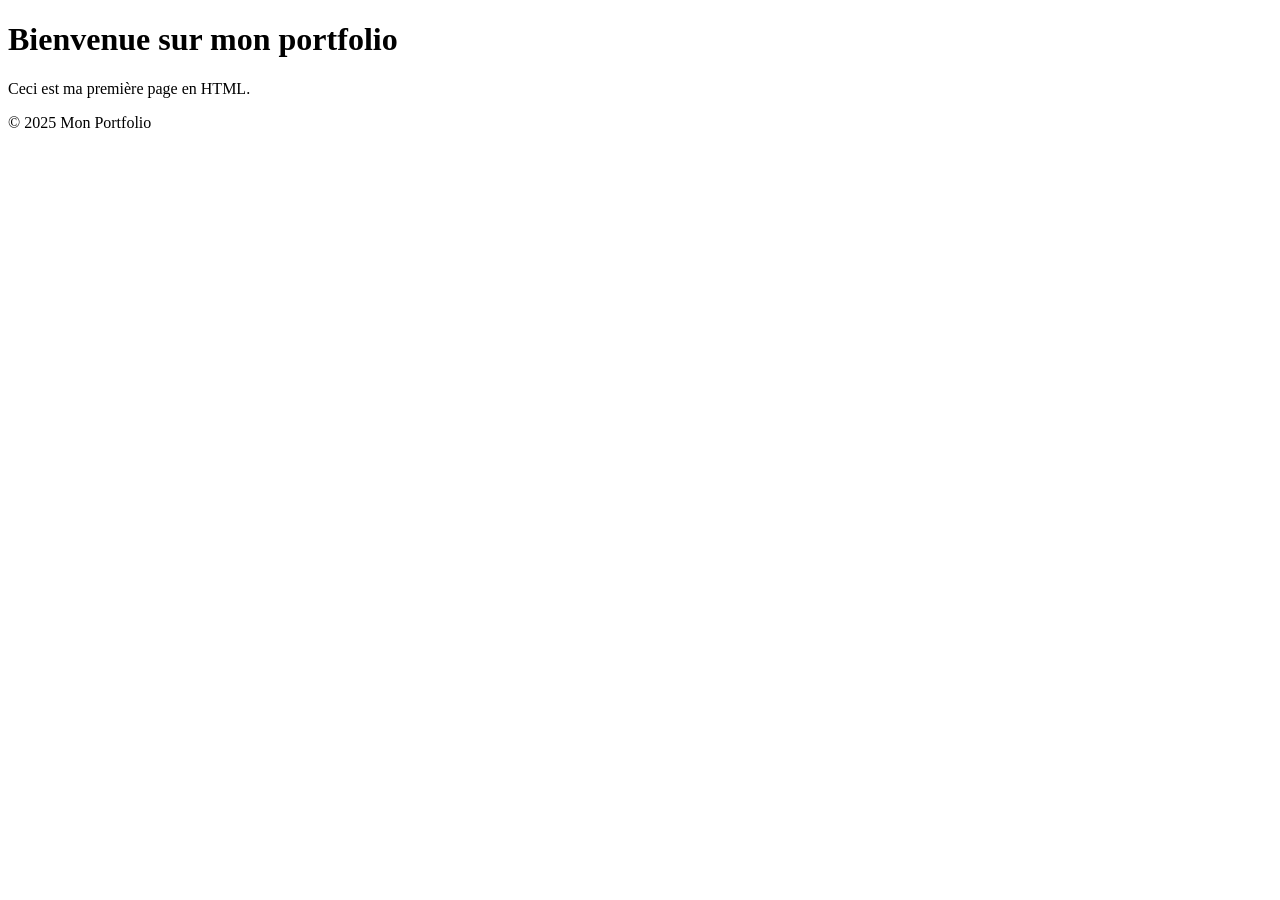
==== index.html @ 298b0413 "[+] add: index.html, la base de mon portfolio" ====
<!DOCTYPE html>
<html lang="fr">

<head>
    <meta charset="UTF-8">
    <meta name="viewport" content="width=device-width, initial-scale=1.0">
    <title>Mon Site</title>
</head>

<body>
    <header>
        <h1>Bienvenue sur mon portfolio</h1>
    </header>
    <main>
        <p>Ceci est ma première page en HTML.</p>
    </main>
    <footer>
        <p>&copy; 2025 Mon Portfolio</p>
    </footer>
</body>

</html>
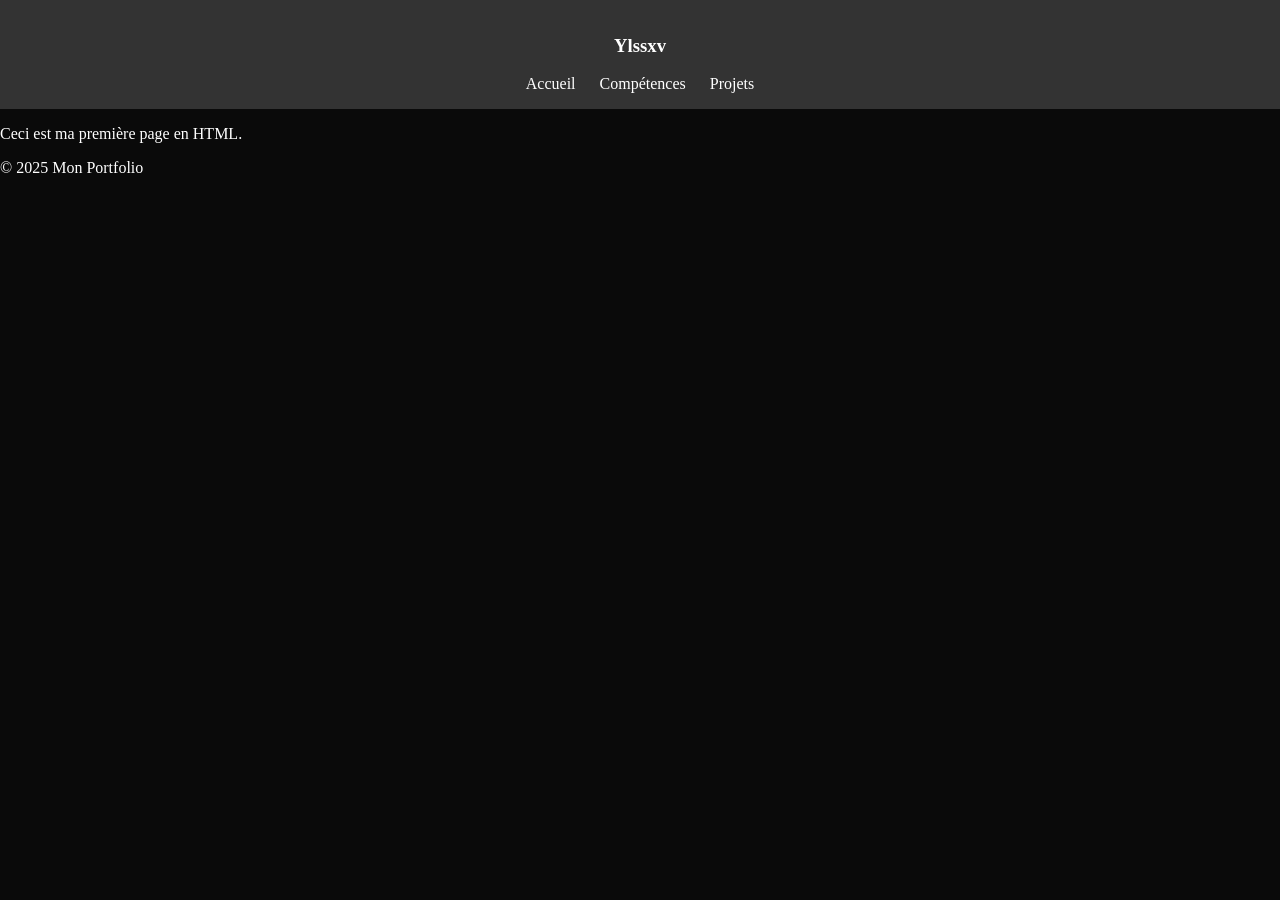
==== commit 5923ce1b: "[+]add: style.css, ajout d'un header, d'une couleur de fond, et d'une couleur blanche pour le texte " ====
--- a/index.html
+++ b/index.html
@@ -5,11 +5,19 @@
     <meta charset="UTF-8">
     <meta name="viewport" content="width=device-width, initial-scale=1.0">
     <title>Mon Site</title>
+    <link rel="stylesheet" href="css/style.css">
 </head>
 
 <body>
     <header>
-        <h1>Bienvenue sur mon portfolio</h1>
+        <h3>Ylssxv</h3>
+        <nav>
+            <ul>
+                <li>Accueil</li>
+                <li>Compétences</li>
+                <li>Projets</li>
+            </ul>
+        </nav>
     </header>
     <main>
         <p>Ceci est ma première page en HTML.</p>
--- a/css/style.css
+++ b/css/style.css
@@ -0,0 +1,37 @@
+/* Applique des réglages globaux : supprime marges et paddings par défaut, force la largeur à 100%, définit la couleur de fond et la couleur du texte. */
+body, html {
+    margin: 0;
+    padding: 0;
+    width: 100%;
+    background-color: #0a0a0a;
+    color: white;
+}
+
+/* Style de l'en-tête : définit la couleur de fond, la couleur du texte, un padding, centre le texte, prend toute la largeur et utilise box-sizing pour inclure le padding dans la largeur totale. */
+header {
+    background-color: #333;
+    color: white;
+    padding: 1rem;
+    text-align: center;
+    width: 100%;
+    box-sizing: border-box;
+}
+
+/* Enlève les puces et les marges/paddings par défaut de la liste utilisée pour la navigation. */
+nav ul {
+  list-style: none;
+  margin: 0;
+  padding: 0;
+}
+
+/* Affiche les éléments de la liste côte à côte (inline) et ajoute un espacement horizontal entre eux. */
+nav li {
+  display: inline;
+  margin: 0 10px;
+}
+
+/* Style des liens de navigation : couleur blanche et suppression du soulignement par défaut. */
+nav a {
+  color: white;
+  text-decoration: none;
+}
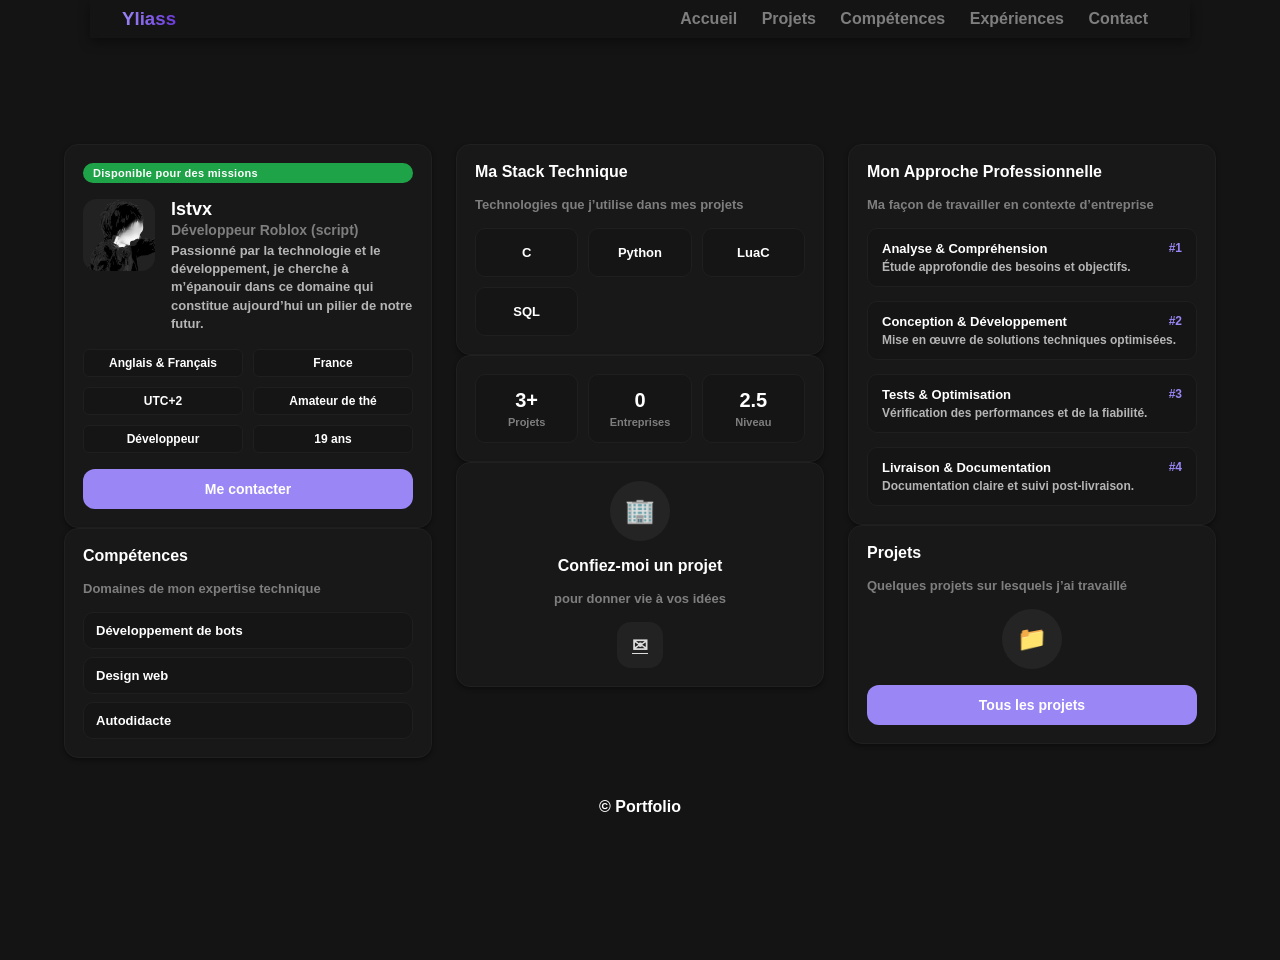
==== commit e0977ae1: "[+]add: base/components/variables/.css and pages css folder, others pages were added" ====
--- a/index.html
+++ b/index.html
@@ -5,26 +5,138 @@
     <meta charset="UTF-8">
     <meta name="viewport" content="width=device-width, initial-scale=1.0">
     <title>Mon Site</title>
-    <link rel="stylesheet" href="css/style.css">
+    <link rel="stylesheet" href="css/base.css">
+    <link rel="stylesheet" href="css/components.css">
+    <link rel="stylesheet" href="css/pages/index.css">
 </head>
 
 <body>
+
     <header>
-        <h3>Ylssxv</h3>
+        <h3>Yliass</h3>
+        <input type="checkbox" id="nav-toggle" class="nav-toggle" aria-label="Ouvrir le menu">
+        <label for="nav-toggle" class="nav-icon" aria-hidden="true">☰</label>
         <nav>
             <ul>
-                <li>Accueil</li>
-                <li>Compétences</li>
-                <li>Projets</li>
+				<li><a href="index.html">Accueil</a></li>
+				<li><a href="projets.html">Projets</a></li>
+				<li><a href="competences.html">Compétences</a></li>
+				<li><a href="experiences.html">Expériences</a></li>
+				<li><a href="contact.html">Contact</a></li>
             </ul>
         </nav>
     </header>
-    <main>
-        <p>Ceci est ma première page en HTML.</p>
+
+    <main class="main-grid">
+        <section class="grid">
+            <div class="col col-left">
+                <article class="panel profile">
+                    <span class="badge success">Disponible pour des missions</span>
+                    <div class="profile-top">
+                        <img src="images/pfp.png" alt="Photo de profil" class="avatar-xl">
+                        <div class="profile-info">
+                            <h4 class="profile-name">lstvx</h4>
+                            <p class="profile-role">Développeur Roblox (script)</p>
+                            <p class="profile-desc">Passionné par la technologie et le développement, je cherche à m’épanouir dans ce domaine qui constitue aujourd’hui un pilier de notre futur.</p>
+                        </div>
+                    </div>
+                    <div class="info-grid">
+                        <div class="info-chip">Anglais & Français</div>
+                        <div class="info-chip">France</div>
+                        <div class="info-chip">UTC+2</div>
+                        <div class="info-chip">Amateur de thé</div>
+                        <div class="info-chip">Développeur</div>
+                        <div class="info-chip">19 ans</div>
+                    </div>
+                    <a href="contact.html" class="btn-wide action-primary" role="button">Me contacter</a>
+                </article>
+
+                <article class="panel skills">
+                    <h4 class="panel-title">Compétences</h4>
+                    <p class="panel-sub">Domaines de mon expertise technique</p>
+                    <ul class="skill-list">
+                        <li class="skill-item">Développement de bots</li>
+                        <li class="skill-item">Design web</li>
+                        <li class="skill-item">Autodidacte</li>
+                    </ul>
+                </article>
+            </div>
+
+            <div class="col col-middle">
+                <article class="panel stack">
+                    <h4 class="panel-title">Ma Stack Technique</h4>
+                    <p class="panel-sub">Technologies que j’utilise dans mes projets</p>
+                    <div class="stack-grid">
+                        <div class="stack-item">C</div>
+                        <div class="stack-item">Python</div>
+                        <div class="stack-item">LuaC</div>
+                        <div class="stack-item">SQL</div>
+                    </div>
+                </article>
+
+                <article class="panel stats">
+                    <div class="stats-grid">
+                        <div class="stat">
+                            <span class="stat-value">3+</span>
+                            <span class="stat-label">Projets</span>
+                        </div>
+                        <div class="stat">
+                            <span class="stat-value">0</span>
+                            <span class="stat-label">Entreprises</span>
+                        </div>
+                        <div class="stat">
+                            <span class="stat-value">2.5</span>
+                            <span class="stat-label">Niveau</span>
+                        </div>
+                    </div>
+                </article>
+
+                <article class="panel commission">
+                    <div class="icon-circle">🏢</div>
+                    <h4 class="panel-title center">Confiez-moi un projet</h4>
+                    <p class="panel-sub center">pour donner vie à vos idées</p>
+                    <a href="contact.html" class="btn-mid action-ghost" aria-label="Envoyer un message" role="button">✉</a>
+                </article>
+            </div>
+
+            <div class="col col-right">
+                <article class="panel approach">
+                    <h4 class="panel-title">Mon Approche Professionnelle</h4>
+                    <p class="panel-sub">Ma façon de travailler en contexte d’entreprise</p>
+                    <ol class="approach-list">
+                        <li>
+                            <span class="step-title">Analyse & Compréhension</span><span class="step-index">#1</span>
+                            <p class="step-desc">Étude approfondie des besoins et objectifs.</p>
+                        </li>
+                        <li>
+                            <span class="step-title">Conception & Développement</span><span class="step-index">#2</span>
+                            <p class="step-desc">Mise en œuvre de solutions techniques optimisées.</p>
+                        </li>
+                        <li>
+                            <span class="step-title">Tests & Optimisation</span><span class="step-index">#3</span>
+                            <p class="step-desc">Vérification des performances et de la fiabilité.</p>
+                        </li>
+                        <li>
+                            <span class="step-title">Livraison & Documentation</span><span class="step-index">#4</span>
+                            <p class="step-desc">Documentation claire et suivi post-livraison.</p>
+                        </li>
+                    </ol>
+                </article>
+
+                <article class="panel projects-panel">
+                    <h4 class="panel-title">Projets</h4>
+                    <p class="panel-sub">Quelques projets sur lesquels j’ai travaillé</p>
+                    <div class="icon-circle">📁</div>
+                    <a href="projets.html" class="btn-wide action-primary" role="button">Tous les projets</a>
+                </article>
+            </div>
+        </section>
     </main>
+
     <footer>
-        <p>&copy; 2025 Mon Portfolio</p>
-    </footer>
+		<p>&copy; Portfolio</p>
+	</footer>
+
 </body>
 
 </html>
--- a/css/base.css
+++ b/css/base.css
@@ -0,0 +1,265 @@
+html,
+body {
+  margin: 0;
+  padding: 0;
+  width: 100%;
+  min-height: 100%;
+  background-color: var(--bg);
+  color: var(--text);
+  font-family: Arial, sans-serif;
+  font-weight: bold;
+  padding-top: 60px;
+}
+header {
+  background-color: var(--bg);
+  color: #aaa9a9;
+  padding: 8px 20px;
+  width: 100%;
+  box-sizing: border-box;
+  display: flex;
+  justify-content: space-between;
+  align-items: center;
+  text-align: center;
+  position: fixed;
+  top: 0;
+  left: 0;
+  right: 0;
+  z-index: 1000;
+  box-shadow: 0 4px 12px rgba(0,0,0,0.4);
+  backdrop-filter: blur(6px);
+}
+header h3 {
+  margin: 0;
+  background: linear-gradient(90deg,#9a86f5 0%, #6c3ad9 100%);
+  -webkit-background-clip: text;
+  background-clip: text;
+  color: transparent;
+  display: inline-block;
+}
+@media (min-width: 900px) {
+  header {
+    max-width: 1100px;
+    margin: 0 auto;
+    padding-left: 32px;
+    padding-right: 32px;
+  }
+}
+nav ul {
+  list-style: none;
+  margin: 0;
+  padding: 0;
+}
+nav li {
+  display: inline;
+  margin: 0 10px;
+}
+nav a {
+  color: var(--muted);
+  text-decoration: none;
+  transition: color 0.3s ease;
+  position: relative;
+}
+nav a:hover {
+  color: var(--text);
+}
+nav a::after {
+  content: '';
+  position: absolute;
+  left: 0;
+  bottom: -5px;
+  width: 100%;
+  height: 2px;
+  background: var(--accent-violet);
+  transform: scaleX(0);
+  transform-origin: left;
+  transition: transform 0.3s ease;
+}
+nav a:hover::after {
+  transform: scaleX(1);
+}
+.nav-toggle {
+  display: none;
+}
+.nav-icon {
+  display: none;
+  cursor: pointer;
+  font-size: 26px;
+  line-height: 1;
+  padding: 6px 10px;
+  border-radius: 6px;
+  user-select: none;
+  position: absolute;
+  right: 18px;
+  top: 50%;
+  transform: translateY(-50%);
+  background: transparent;
+}
+.nav-icon:hover {
+  background: rgba(255,255,255,0.08);
+}
+@media (max-width: 760px) {
+  nav ul {
+    display: none;
+    flex-direction: column;
+    gap: 12px;
+    background: #111;
+    padding: 16px;
+    border-radius: 10px;
+    position: absolute;
+    top: 60px;
+    right: 12px;
+    box-shadow: 0 0 20px rgba(0,0,0,0.6);
+    min-width: 200px;
+    z-index: 50;
+  }
+  .nav-icon {
+    display: block;
+    color: var(--text);
+  }
+  .nav-toggle:checked + .nav-icon + nav ul {
+    display: flex;
+  }
+  nav a {
+    padding: 4px 0;
+  }
+}
+footer {
+  text-align: center;
+  margin-top: auto;
+}
+.page-title {
+  font-weight: bold;
+  margin: 0 0 10px 20px;
+  font-size: 28px;
+}
+.page-intro {
+  color: #cccccc60;
+  margin: 0 0 10px 20px;
+  font-size: 15px;
+  line-height: 1.6;
+}
+.text-body {
+  font-size: 14px;
+  line-height: 1.6;
+  color: var(--muted);
+}
+.title-accent {
+  color: var(--accent-violet, #9a86f5);
+}
+.cards {
+  display: grid;
+  grid-template-columns: repeat(auto-fill, minmax(280px, 1fr));
+  gap: 16px;
+  padding: 0 20px 20px 20px;
+}
+.card {
+  display: block;
+  background: #171717;
+  border: 1px solid #2a2a2a;
+  border-radius: 12px;
+  padding: 16px;
+  transition: border-color .2s ease, box-shadow .2s ease, transform .2s ease;
+}
+.card:hover {
+  border-color: var(--accent-violet, #9a86f5);
+  box-shadow: 0 0 24px rgba(154,134,245,0.14);
+  transform: translateY(-2px);
+}
+.card-title {
+  font-size: 18px;
+  margin: 6px 0 8px 0;
+}
+.card-text {
+  font-size: 14px;
+  color: var(--muted);
+  margin: 0 0 12px 0;
+  line-height: 1.6;
+}
+.tags {
+  display: flex;
+  flex-wrap: wrap;
+  gap: 8px;
+}
+.tag {
+  background: #2f2f2f;
+  border: 1px solid #3a3a3a;
+  color: var(--text);
+  border-radius: 999px;
+  padding: 4px 10px;
+  font-size: 12px;
+}
+.card-media-img {
+  width: 100%;
+  height: 140px;
+  object-fit: cover;
+  border-radius: 8px;
+  margin-bottom: 12px;
+  background: #222;
+}
+.grid-compact .panel {
+  margin-bottom: 12px;
+}
+.grid-compact .panel-title {
+  margin-bottom: 8px;
+}
+.contact-wrap {
+  display: flex;
+  justify-content: center;
+  padding: 20px;
+}
+.contact-card {
+  width: 100%;
+  max-width: 680px;
+  background: #171717;
+  border: 1px solid #2a2a2a;
+  border-radius: 12px;
+  padding: 20px;
+}
+.simple-form {
+  display: grid;
+  grid-template-columns: 1fr;
+  gap: 12px;
+}
+.simple-form label {
+  display: grid;
+  gap: 6px;
+  font-size: 14px;
+}
+.simple-form input,
+.simple-form textarea {
+  width: 100%;
+  padding: 10px 12px;
+  border-radius: 8px;
+  border: 1px solid #2a2a2a;
+  background: #0f0f0f;
+  color: var(--text);
+  box-sizing: border-box;
+  resize: vertical;
+}
+.simple-form textarea {
+  min-height: 120px;
+  max-height: 480px;
+}
+.btn-wide {
+  display: inline-flex;
+  align-items: center;
+  justify-content: center;
+  padding: 10px 14px;
+  border-radius: 8px;
+  box-sizing: border-box;
+  max-width: 100%;
+  white-space: nowrap;
+  text-decoration: none;
+}
+.btn-mid {
+  display: inline-flex;
+  align-items: center;
+  justify-content: center;
+  padding: 8px 10px;
+  border-radius: 8px;
+  box-sizing: border-box;
+}
+.projects-panel .btn-wide,
+.panel .btn-wide {
+  width: auto;
+}
--- a/css/components.css
+++ b/css/components.css
@@ -0,0 +1,385 @@
+@import url('./variables.css');
+.container {
+  display: flex;
+  justify-content: center;
+  width: 95vw;
+  margin: 10px 1.5%;
+  background-color: var(--card-bg-dark);
+  border: 1px solid transparent;
+  box-sizing: border-box;
+  border-radius: var(--radius);
+  transition: border-color 0.3s ease, box-shadow 0.3s ease;
+  padding: 20px;
+  min-height: 150px;
+  box-shadow: var(--shadow-sm);
+}
+.container:hover {
+  border-color: rgb(89, 0, 255);
+  box-shadow: var(--shadow-lg);
+}
+.click-container {
+  display: inline-block;
+  width: 90%;
+  padding: 12px 16px;
+  border: 1px solid transparent;
+  background: var(--card-bg);
+  color: var(--text);
+  border-radius: 6px;
+  text-decoration: none;
+  transition: border-color 0.3s ease, box-shadow 0.3s ease;
+  margin: 0;
+  box-shadow: var(--shadow-sm);
+}
+.click-container:hover {
+  border-color: rgb(89, 0, 255);
+  box-shadow: 0 0 50px rgba(255, 255, 255, 0.3);
+}
+.card {
+  display: block;
+  width: 80%;
+  margin: 0;
+  background-color: #ffffff;
+  border: 1px solid transparent;
+  box-sizing: border-box;
+  border-radius: var(--radius);
+  transition: border-color 0.3s ease, box-shadow 0.3s ease;
+  padding: 5%;
+  box-shadow: 0 0 10px rgb(0, 0, 0);
+}
+.card-title {
+  margin: 0 0 10px 0;
+  font-weight: bold;
+}
+.card-text {
+  margin: 0;
+  color: #ccc;
+}
+.accent-yellow {
+  color: var(--accent-yellow);
+}
+.accent-green {
+  color: #00ff00;
+}
+.card-yellow:hover {
+  border-color: var(--accent-yellow);
+  box-shadow: 0 0 50px var(--accent-yellow);
+}
+.card-green:hover {
+  border-color: var(--accent-green);
+  box-shadow: 0 0 50px var(--accent-green);
+}
+.btn {
+  display: inline-block;
+  margin-top: 12px;
+  padding: 8px 14px;
+  color: #ffffff;
+  border: none;
+  border-radius: 6px;
+  cursor: pointer;
+  font-weight: bold;
+  transition: transform 0.12s ease;
+}
+.btn:hover {
+  transform: translateY(-2px);
+}
+.btn-yellow {
+  background: var(--accent-yellow);
+}
+.btn-yellow:hover {
+  box-shadow: 0 6px 18px rgba(255, 196, 0, 0.25);
+}
+.btn-green {
+  background: var(--accent-green);
+}
+.btn-green:hover {
+  box-shadow: 0 6px 18px rgba(0, 255, 21, 0.25);
+}
+.section {
+  width: 100vw;
+  box-sizing: border-box;
+  padding: 5%;
+  display: flex;
+  flex-direction: column;
+  justify-content: center;
+  align-items: center;
+}
+.theme-yellow {
+  background-color: var(--accent-yellow);
+}
+.theme-green {
+  background-color: #00ff15;
+}
+.cards {
+  display: flex;
+  flex-direction: column;
+  gap: 12px;
+  padding: 20px;
+}
+.card-title {
+  margin: 0 0 6px 0;
+}
+.main-grid {
+  padding: 0;
+  margin: 0 auto;
+  max-width: 1200px;
+}
+.grid {
+  display: grid;
+  grid-template-columns: 1fr 1fr 1fr;
+  gap: var(--gap-lg);
+  padding: var(--gap-lg);
+  box-sizing: border-box;
+}
+@media (max-width:1100px) {
+  .grid {
+    grid-template-columns: 1fr 1fr;
+  }
+  .col-right {
+    grid-column: span 2;
+  }
+}
+@media (max-width:760px) {
+  .grid {
+    grid-template-columns: 1fr;
+  }
+  .col-right {
+    grid-column: auto;
+  }
+}
+.panel {
+  background: var(--surface-1);
+  border: 1px solid var(--surface-border);
+  border-radius: var(--radius-lg);
+  padding: var(--panel-padding);
+  display: flex;
+  flex-direction: column;
+  gap: var(--gap-md);
+  box-shadow: 0 2px 4px rgba(0,0,0,0.4);
+  transition: border-color var(--transition), box-shadow var(--transition);
+}
+.panel:hover {
+  border-color: #2a2a2a;
+  box-shadow: 0 4px 12px rgba(0,0,0,0.55);
+}
+.panel-title {
+  margin: 0;
+  font-size: 16px;
+  font-weight: 600;
+}
+.panel-sub {
+  margin: 0;
+  font-size: 13px;
+  color: var(--muted);
+}
+.center {
+  text-align: center;
+}
+.profile-top {
+  display: flex;
+  gap: var(--gap-md);
+}
+.avatar-xl {
+  width: 72px;
+  height: 72px;
+  border-radius: 14px;
+  object-fit: cover;
+  background: #222;
+}
+.profile-name {
+  margin: 0 0 2px 0;
+  font-size: 18px;
+  font-weight: 600;
+}
+.profile-role {
+  margin: 0 0 4px 0;
+  font-size: 14px;
+  color: var(--muted);
+}
+.profile-desc {
+  margin: 0;
+  font-size: 13px;
+  line-height: 1.4;
+  color: #b5b5b5;
+}
+.badge {
+  display: inline-block;
+  font-size: 11px;
+  padding: 4px 10px;
+  border-radius: 999px;
+  background: #333;
+  font-weight: 600;
+  letter-spacing: .3px;
+}
+.badge.success {
+  background: var(--green);
+  color: #fff;
+}
+.info-grid {
+  display: grid;
+  grid-template-columns: repeat(auto-fill,minmax(140px,1fr));
+  gap: var(--gap-sm);
+}
+.info-chip {
+  background: var(--surface-2);
+  border: 1px solid #1f1f1f;
+  border-radius: var(--radius-sm);
+  padding: 6px 10px;
+  font-size: 12px;
+  display: flex;
+  align-items: center;
+  justify-content: center;
+}
+.btn-wide,
+.btn-mid {
+  border: none;
+  border-radius: 12px;
+  font-weight: 600;
+  cursor: pointer;
+  transition: background var(--transition), transform var(--transition), box-shadow var(--transition);
+}
+.btn-wide {
+  width: 100%;
+  padding: 12px 16px;
+  font-size: 14px;
+}
+.btn-mid {
+  width: 46px;
+  height: 46px;
+  padding: 0;
+  display: flex;
+  align-items: center;
+  justify-content: center;
+  font-size: 19px;
+  border-radius: 14px;
+  margin: 0 auto;
+}
+.action-primary {
+  background: var(--purple);
+  color: #fff;
+}
+.action-primary:hover {
+  transform: translateY(-2px);
+  box-shadow: 0 6px 18px rgba(154,134,245,0.35);
+}
+.action-ghost {
+  background: #222;
+  color: #ddd;
+}
+.action-ghost:hover {
+  background: #2c2c2c;
+}
+.skill-list {
+  list-style: none;
+  margin: 0;
+  padding: 0;
+  display: flex;
+  flex-direction: column;
+  gap: 8px;
+}
+.skill-item {
+  background: var(--surface-2);
+  padding: 10px 12px;
+  border-radius: var(--radius-md);
+  font-size: 13px;
+  border: 1px solid #1f1f1f;
+  transition: background var(--transition);
+}
+.skill-item:hover {
+  background: #1d1d1d;
+}
+.stack-grid {
+  display: grid;
+  grid-template-columns: repeat(auto-fill,minmax(100px,1fr));
+  gap: var(--gap-sm);
+}
+.stack-item {
+  background: var(--surface-2);
+  border: 1px solid #1f1f1f;
+  padding: 16px 10px;
+  font-size: 13px;
+  border-radius: var(--radius-md);
+  text-align: center;
+  font-weight: 600;
+}
+.stats-grid {
+  display: grid;
+  grid-template-columns: repeat(3,1fr);
+  gap: var(--gap-sm);
+}
+.stat {
+  background: var(--surface-2);
+  border: 1px solid #1f1f1f;
+  border-radius: var(--radius-md);
+  padding: 14px 10px;
+  text-align: center;
+  display: flex;
+  flex-direction: column;
+  gap: 4px;
+}
+.stat-value {
+  font-size: 20px;
+  font-weight: 600;
+}
+.stat-label {
+  font-size: 11px;
+  color: var(--muted);
+}
+.icon-circle {
+  width: 60px;
+  height: 60px;
+  border-radius: 50%;
+  background: #242424;
+  display: flex;
+  align-items: center;
+  justify-content: center;
+  font-size: 24px;
+  margin: 0 auto;
+}
+.approach-list {
+  list-style: none;
+  margin: 0;
+  padding: 0;
+  display: flex;
+  flex-direction: column;
+  gap: 14px;
+}
+.approach-list li {
+  background: var(--surface-2);
+  border: 1px solid #1f1f1f;
+  border-radius: var(--radius-md);
+  padding: 12px 14px;
+  display: flex;
+  flex-direction: column;
+  gap: 4px;
+  position: relative;
+}
+.step-title {
+  font-size: 13px;
+  font-weight: 600;
+}
+.step-index {
+  position: absolute;
+  top: 12px;
+  right: 14px;
+  font-size: 12px;
+  color: var(--purple);
+  font-weight: 600;
+}
+.step-desc {
+  margin: 0;
+  font-size: 12px;
+  color: #b5b5b5;
+}
+.projects-panel .mini-link {
+  font-size: 12px;
+  color: var(--muted);
+  margin: 0;
+}
+@media (max-width:760px) {
+  .grid {
+    padding: var(--gap-md);
+  }
+  .panel {
+    padding: 16px;
+  }
+}
--- a/css/pages/index.css
+++ b/css/pages/index.css
@@ -0,0 +1,23 @@
+@import url('../variables.css');
+.avatar-box {
+  display: flex;
+  justify-content: center;
+  align-items: center;
+}
+.avatar {
+  height: 100px;
+  width: 100px;
+  border-radius: 50%;
+}
+.title {
+  font-weight: bold;
+  margin: 10px 0;
+}
+.subtitle {
+  font-weight: normal;
+  margin: 0 0 10px 0;
+}
+.description {
+  font-weight: bold;
+  margin: 0 0 10px 0;
+}
